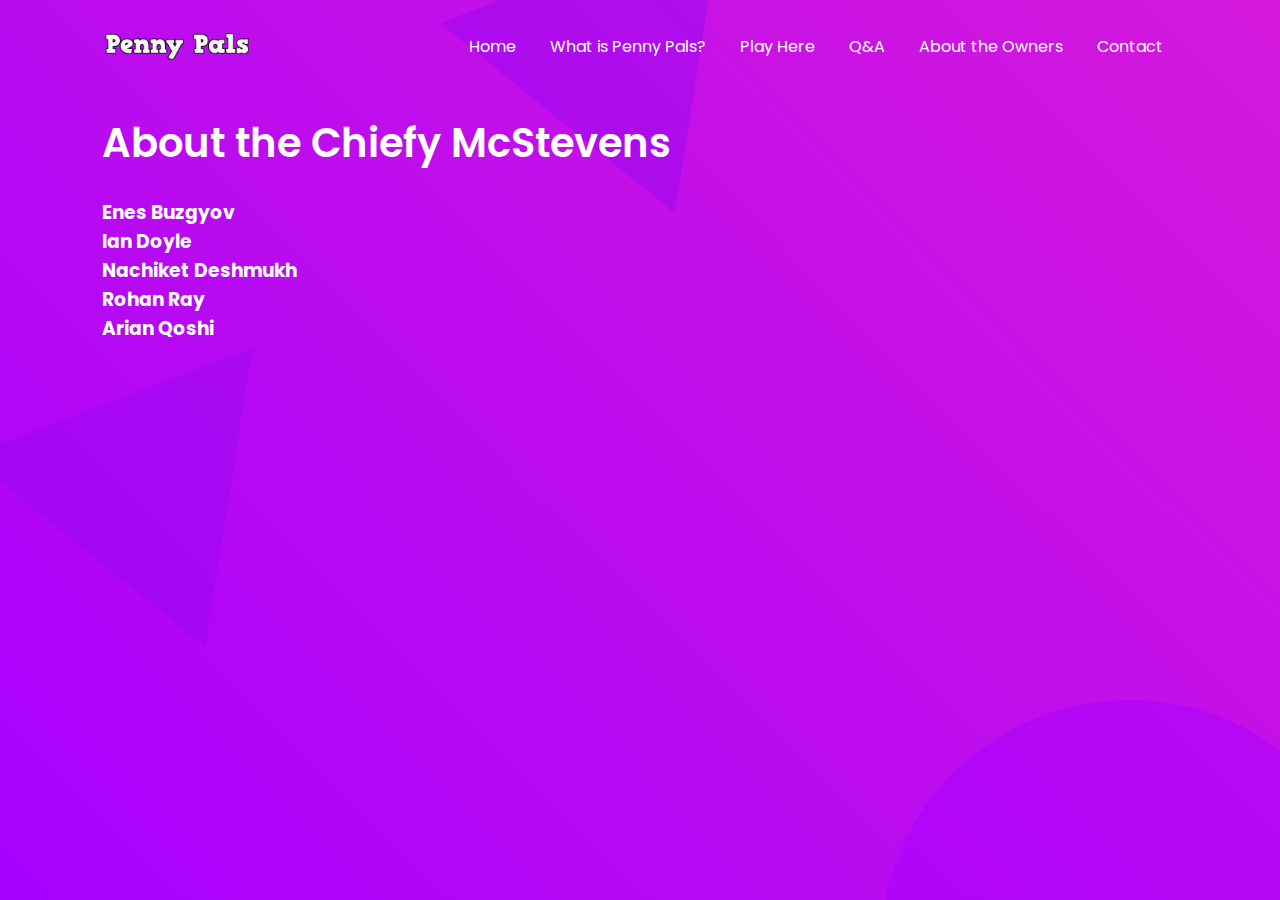
==== about.html @ 1cc876d8 "about us page" ====
<!DOCTYPE html>
<!DOCTYPE html>
<html lang="en">
<head>
    <meta name="viewport" content="width=device-width, initial-scale=1.0">
    <title>Penny Pals - About</title>
    <link rel="shortcut icon" type="image/png" href="https://c.ndtvimg.com/2021-08/8mc9kjo_nft-bloomberg_625x300_27_August_21.jpg">
    <link rel="stylesheet" href="about.css">
    <!--Google Fonts-->
    <link rel="preconnect" href="https://fonts.googleapis.com">
    <link rel="preconnect" href="https://fonts.gstatic.com" crossorigin>
    <link href="https://fonts.googleapis.com/css2?family=Poppins:wght@400;600&display=swap" rel="stylesheet">
</head>
<body>

    <div class="hero">
       <img src="images/triangle-top.png" class="triangle1">
       <img src="images/triangle-left.png" class="triangle2">
       <img src="images/circle.png" class="circle">
        <nav>
            <img src="images/logo.png" alt="" class="logo">
            <ul>
                <li><a href="index.html">Home</a></li>
                <li><a href="what.html">What is Penny Pals?</a></li>
                <li><a href="pop.html">Play Here</a></li>
                <li><a href="qa.html">Q&A</a></li>
                <li><a href="about.html">About the Owners</a></li>
                <li><a href="mailto:nachi@umich.edu, aqoshi@umich.edu, iadoyle@umich.edu, rohanray@umich.edu" target="_blank">Contact</a></li>
            </ul>
        </nav>

        <div class="col-2">
            <h1>About the Chiefy McStevens</h1>
            <br> 
            <h3>Enes Buzgyov</h3>
            <h3>Ian Doyle</h3>
            <h3>Nachiket Deshmukh</h3>
            <h3>Rohan Ray</h3>
            <h3>Arian Qoshi
            </h3>
              
        </div>
    
    </div>

</body>
</html>
---- about.css ----
*{
    margin: 0;
    padding: 0;
    font-family: 'Poppins', sans-serif;
}

.hero{
    width: 100%;
    min-height: 100vh;
    background: linear-gradient(45deg, #a700ff, #d419db);
    padding-left: 8%;
    padding-right: 8%;
    box-sizing: border-box;
    color: #fff;
    position: relative;
    z-index: 1;
    overflow: hidden;
}

nav{
    display: flex;
    align-items: center;
    padding: 30px 0;
}

.logo{
    width: 150px;
}

nav ul{
    flex: 1;
    text-align: right;
}

nav ul li{
    display: inline-block;
    list-style: none;
    margin: 0 15px;
}

a{
    text-decoration: none;
    color: #fff;
}

.btn{
    border: 2px solid #fff;
    padding: 6px 25px;
    border-radius: 30px;
    margin-left: 30px;
}

.row{
    display: flex;
    flex-wrap: wrap;
    margin-top: 10%;
    justify-content: space-between;
}

.col-1{
    flex-basis: 40%;
    min-width: 300px;
    margin-bottom: 30px;
    position: relative;
}

.col-2{
    flex-basis: 55%;
    min-width: 300px;
    margin-bottom: 30px;
}

.col-1 img{
    width: 100%;
}

.col-2 h1{
    margin: 20px 0 0;
    text-align: justify;
    font-size: 40px;
    font-weight: 600;
}

.col-2 p{

    font-size: 20px;
    margin: 10px 0 30px;
    max-width: 580px;
}

.col-2 .btn{
    margin-left: 0;
    margin-right: 30px;
    background: #fff;
    color: #d419db;
    font-weight: 500;

}

.elements{
    position:absolute;
    left: 0;
    top: 0;
    animation: move 2.5s linear infinite;
}

@keyframes move{
    0%{
        transform: translate(-15px, 0px);
    }
    50%{
        transform: translate(0px, -15px);
    }
    100%{
        transform: translate(-15px, 0px);
    }
}

.triangle1{
    position: absolute;
    left: 50%;
    top: -180px;
    transform: translateX(-50%);
    width: 400px;
    z-index: -1;
    opacity: 0.4;
}

.triangle2{
    position: absolute;
    left: -30px;
    top: 50%;
    transform: translateY(-50%);
    width: 400px;
    z-index: -1;
    opacity: 0.2;
}

.circle{
    position: absolute;
    right: -100px;
    bottom: -300px;
    width: 500px;
    z-index: -1;
    opacity: 0.5;
}
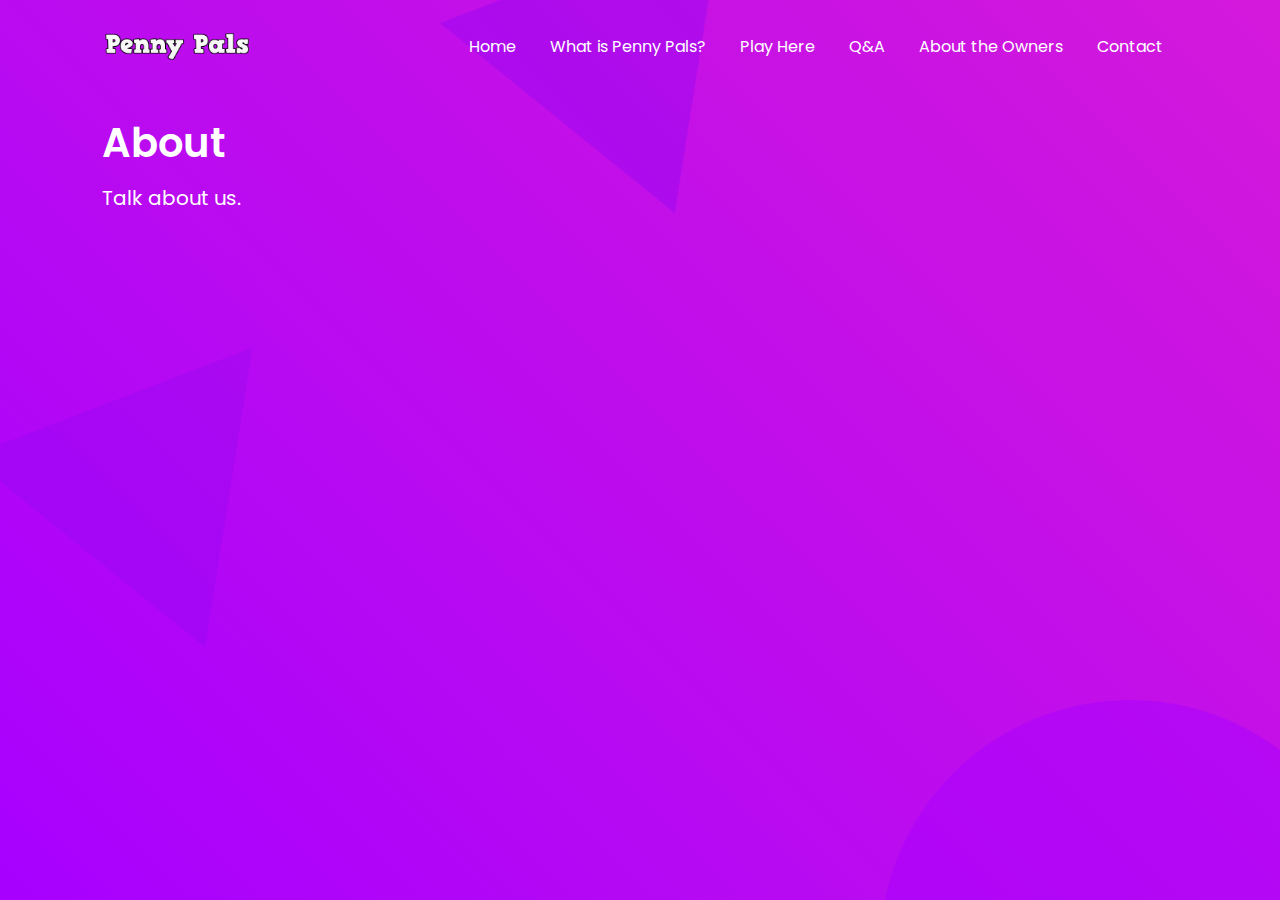
==== commit f7b8bdf8: "Q/A done" ====
--- a/about.html
+++ b/about.html
@@ -25,19 +25,14 @@
                 <li><a href="pop.html">Play Here</a></li>
                 <li><a href="qa.html">Q&A</a></li>
                 <li><a href="about.html">About the Owners</a></li>
-                <li><a href="mailto:nachi@umich.edu, aqoshi@umich.edu, iadoyle@umich.edu, rohanray@umich.edu" target="_blank">Contact</a></li>
+                <li><a href="mailto:nachi@umich.edu, aqoshi@umich.edu, iadoyle@umich.edu, rohanray@umich.edu, enesb@umich.edu" target="_blank">Contact</a></li>
             </ul>
         </nav>
 
         <div class="col-2">
-            <h1>About the Chiefy McStevens</h1>
-            <br> 
-            <h3>Enes Buzgyov</h3>
-            <h3>Ian Doyle</h3>
-            <h3>Nachiket Deshmukh</h3>
-            <h3>Rohan Ray</h3>
-            <h3>Arian Qoshi
-            </h3>
+            <h1>About</h1>
+            <p>Talk about us.
+            </p>
               
         </div>
     
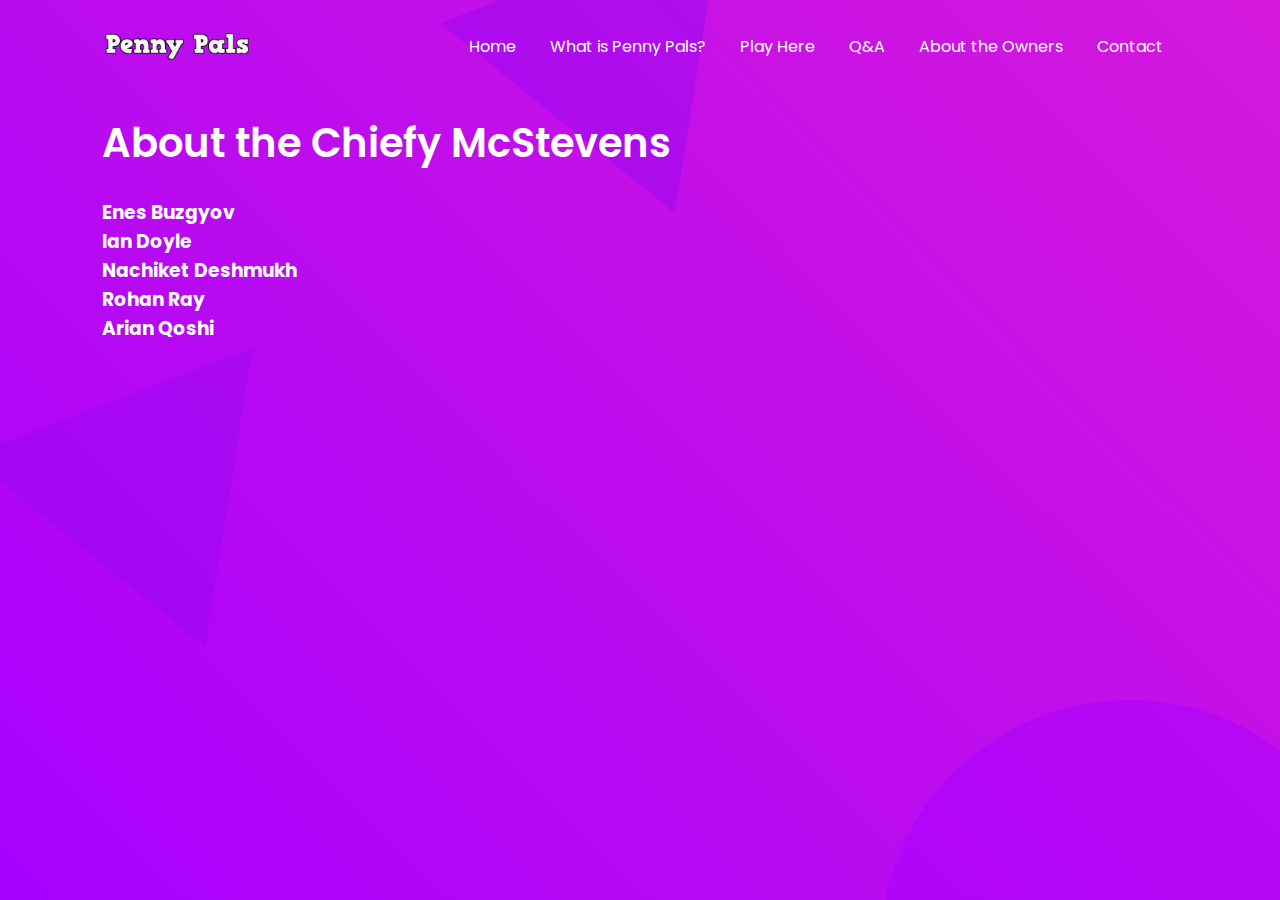
==== commit 52ffc71c: "Merge branch 'main' of https://github.com/aqoshi/penny-pals" ====
--- a/about.html
+++ b/about.html
@@ -30,9 +30,14 @@
         </nav>
 
         <div class="col-2">
-            <h1>About</h1>
-            <p>Talk about us.
-            </p>
+            <h1>About the Chiefy McStevens</h1>
+            <br> 
+            <h3>Enes Buzgyov</h3>
+            <h3>Ian Doyle</h3>
+            <h3>Nachiket Deshmukh</h3>
+            <h3>Rohan Ray</h3>
+            <h3>Arian Qoshi
+            </h3>
               
         </div>
     
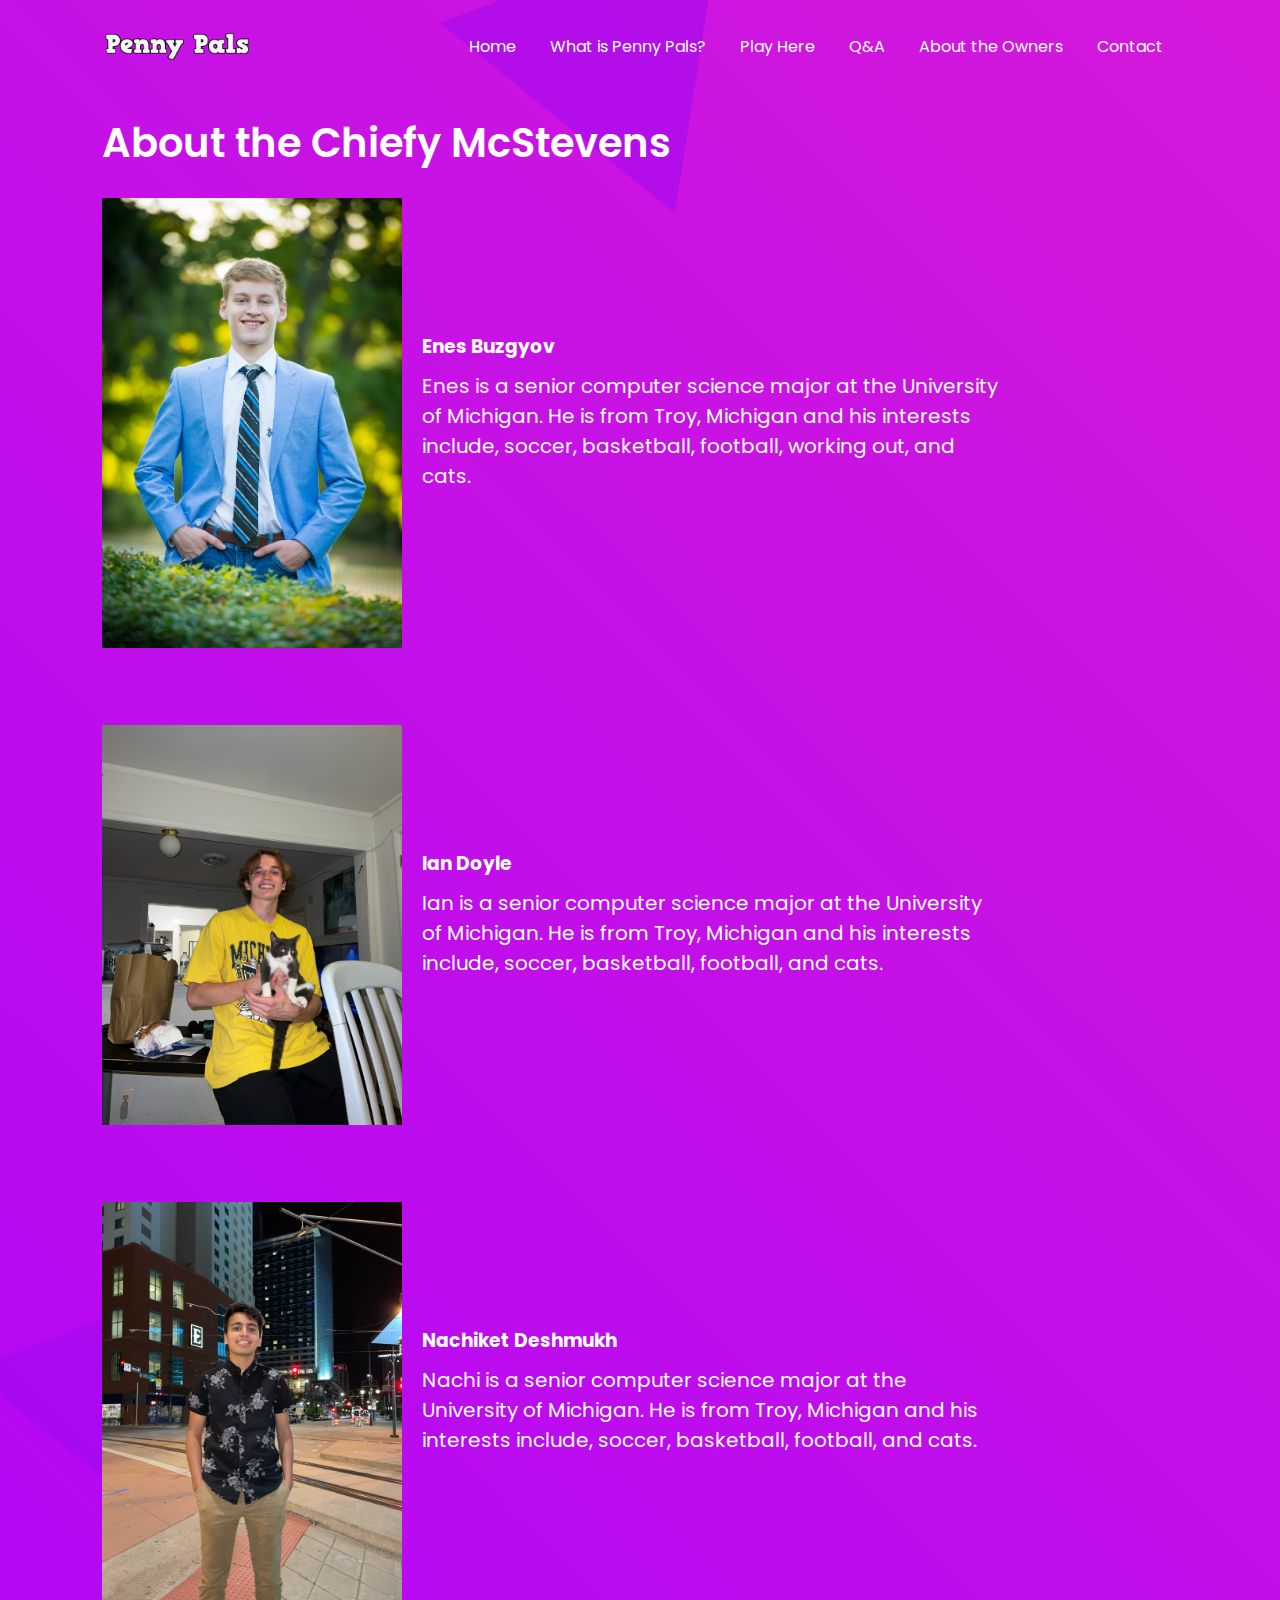
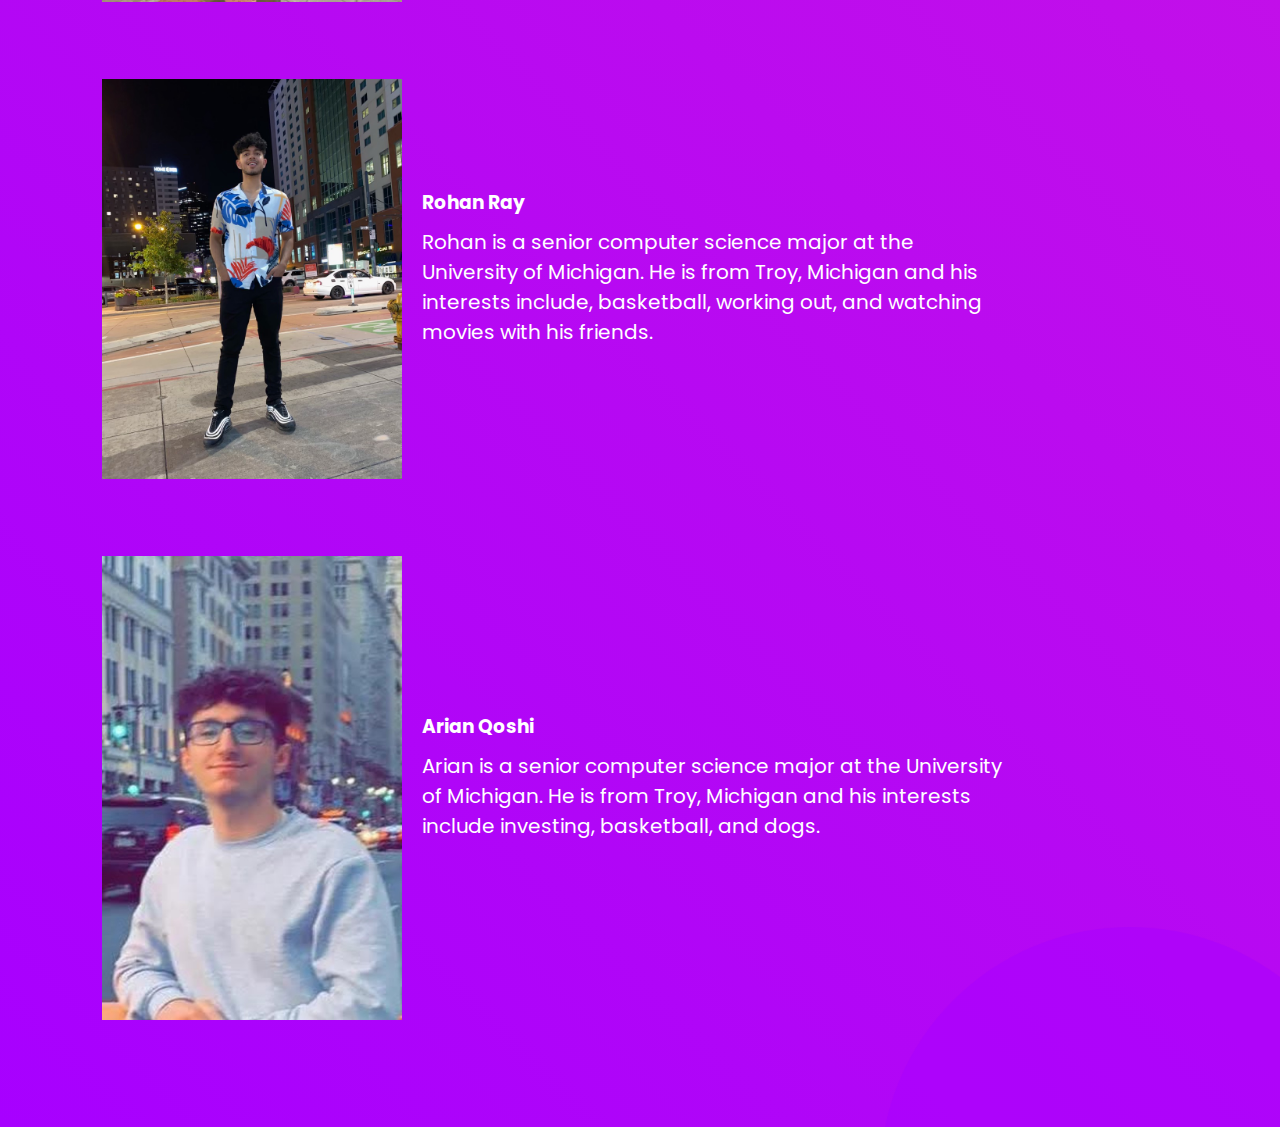
==== commit 3a14f662: "About page almost done waiting on interests" ====
--- a/about.html
+++ b/about.html
@@ -32,13 +32,61 @@
         <div class="col-2">
             <h1>About the Chiefy McStevens</h1>
             <br> 
-            <h3>Enes Buzgyov</h3>
-            <h3>Ian Doyle</h3>
-            <h3>Nachiket Deshmukh</h3>
-            <h3>Rohan Ray</h3>
-            <h3>Arian Qoshi
-            </h3>
-              
+            <div class="person">
+                <div class="person-image">
+                    <img src="images/chiefyenes.jpg" alt="Enes Buzgyov"> <!-- Image for Enes Buzgyov -->
+                </div>
+                <div class="person-info">
+                    <h3>Enes Buzgyov</h3>
+                    <p>Enes is a senior computer science major at the University of Michigan. He is from Troy, Michigan and his interests include, soccer, basketball, football, working out, and cats.</p>
+                </div>
+            </div>
+            <br>
+            <br>
+            <div class="person">
+                <div class="person-image">
+                    <img src="images/chiefyian.jpg" alt="Ian Doyle"> <!-- Image for Enes Buzgyov -->
+                </div>
+                <div class="person-info">
+                    <h3>Ian Doyle</h3>
+                    <p>Ian is a senior computer science major at the University of Michigan. He is from Troy, Michigan and his interests include, soccer, basketball, football, and cats.</p>
+                </div>
+            </div>
+            <br>
+            <br>
+            <div class="person">
+                <div class="person-image">
+                    <img src="images/chiefynachi.jpg" alt="Nachiket Deshmukh"> <!-- Image for Enes Buzgyov -->
+                </div>
+                <div class="person-info">
+                    <h3>Nachiket Deshmukh</h3>
+                    <p>Nachi is a senior computer science major at the University of Michigan. He is from Troy, Michigan and his interests include, soccer, basketball, football, and cats.</p>
+                </div>
+            </div>
+            <br>
+            <br>
+            <div class="person">
+                <div class="person-image">
+                    <img src="images/chiefyrohan.jpg" alt="Rohan Ray"> <!-- Image for Enes Buzgyov -->
+                </div>
+                <div class="person-info">
+                    <h3>Rohan Ray</h3>
+                    <p>Rohan is a senior computer science major at the University of Michigan. He is from Troy, Michigan and his interests include, basketball, working out, and watching movies with his friends.</p>
+                </div>
+            </div>
+            <br>
+            <br>
+            <div class="person">
+                <div class="person-image">
+                    <img src="images/chiefyarian.jpg" alt="Arian Qoshi"> <!-- Image for Enes Buzgyov -->
+                </div>
+                <div class="person-info">
+                    <h3>Arian Qoshi</h3>
+                    <p>Arian is a senior computer science major at the University of Michigan. He is from Troy, Michigan and his interests include investing, basketball, and dogs.</p>
+                </div>
+            </div>
+            <br>
+            <br>
         </div>
     
     </div>
--- a/about.css
+++ b/about.css
@@ -3,6 +3,39 @@
     padding: 0;
     font-family: 'Poppins', sans-serif;
 }
+
+.logo {
+    /* Your specific styling for this image */
+    width: auto;  /* Example: retain original width */
+    height: auto; /* Example: retain original height */
+    /* Add any other specific styles you want for this image */
+}
+
+.person {
+    display: flex;
+    align-items: center; /* This vertically centers the items */
+    margin-bottom: 20px; /* Add space between each person's section */
+}
+
+.person-image {
+    flex: 0 0 auto; /* Adjust this to control image sizing */
+    margin-right: 20px; /* Add space between the image and the text */
+}
+
+.person-image img {
+    width: 300px; /* or any size you prefer */
+    height: auto; /* to maintain aspect ratio */
+}
+
+.person-info {
+    flex: 1; /* This allows the text section to fill the remaining space */
+}
+
+/*img {
+    width: 400px; 
+    height: 600px; 
+    object-fit: cover; 
+}*/
 
 .hero{
     width: 100%;
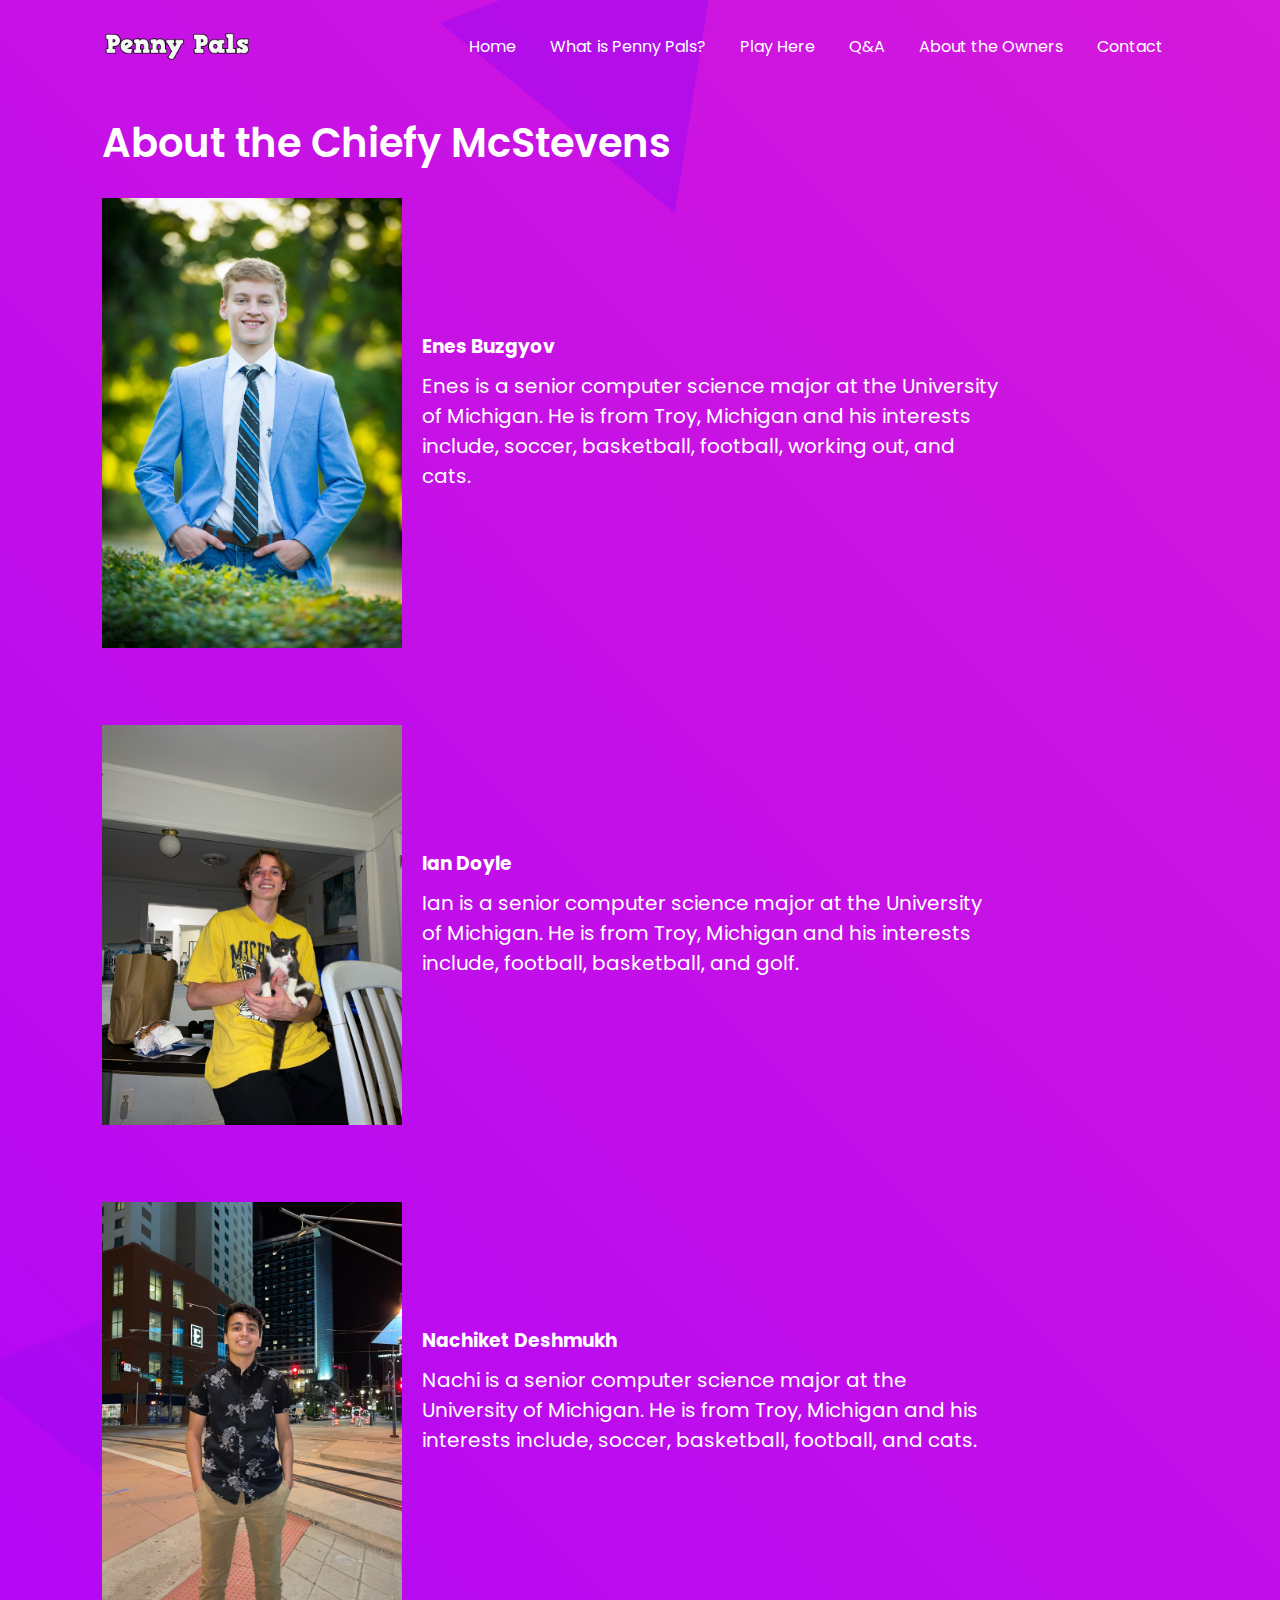
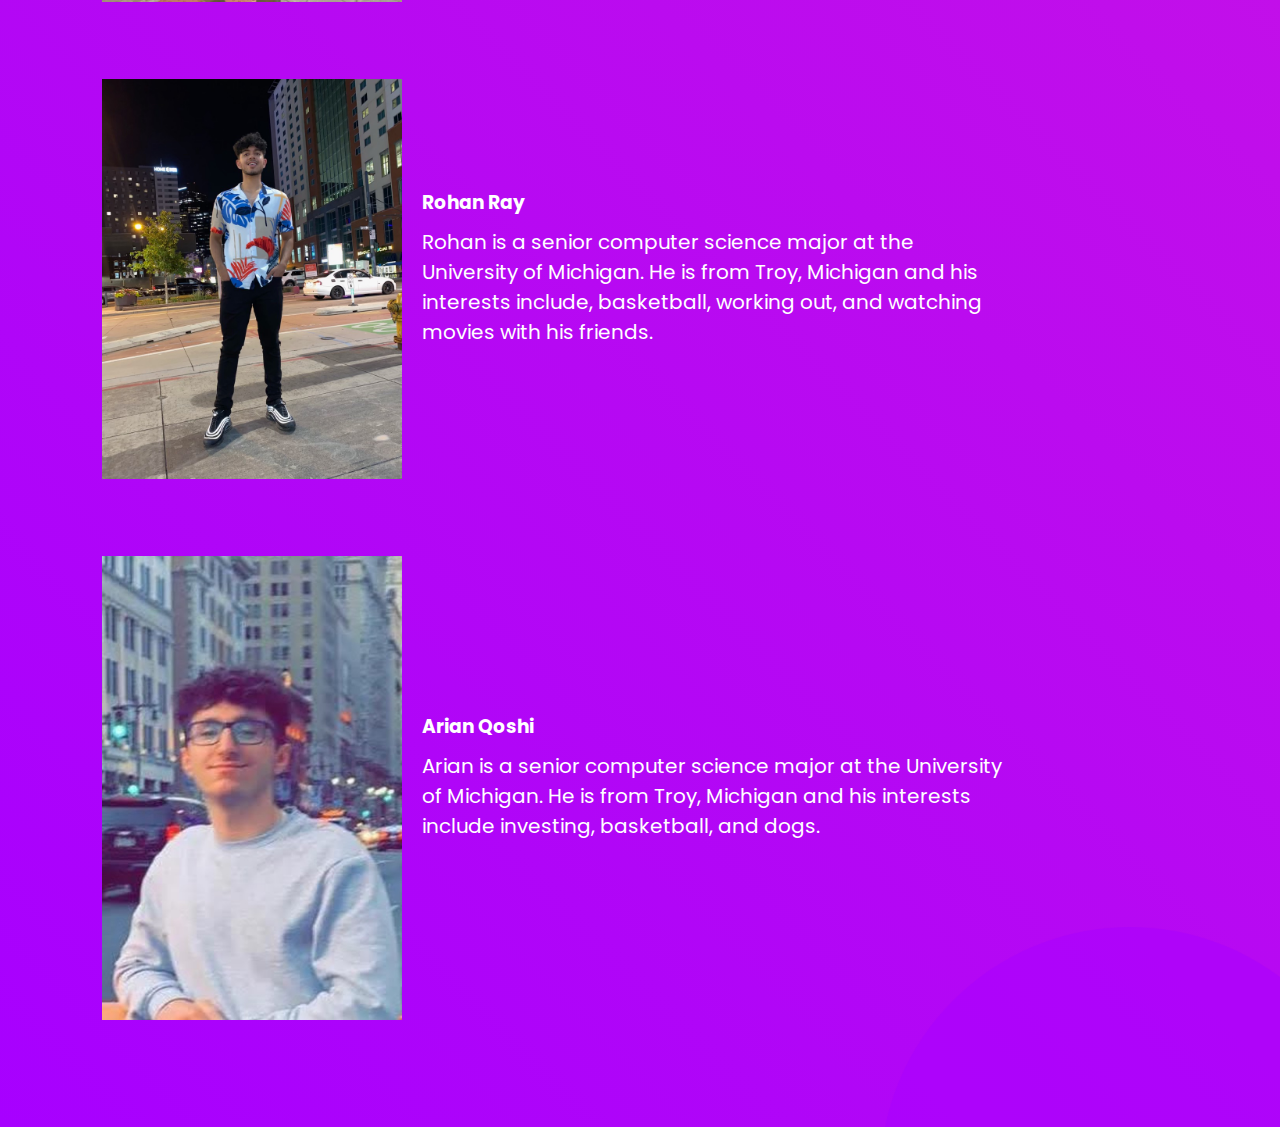
==== commit 2d4bef89: "Ians interests" ====
--- a/about.html
+++ b/about.html
@@ -49,7 +49,7 @@
                 </div>
                 <div class="person-info">
                     <h3>Ian Doyle</h3>
-                    <p>Ian is a senior computer science major at the University of Michigan. He is from Troy, Michigan and his interests include, soccer, basketball, football, and cats.</p>
+                    <p>Ian is a senior computer science major at the University of Michigan. He is from Troy, Michigan and his interests include, football, basketball, and golf.</p>
                 </div>
             </div>
             <br>
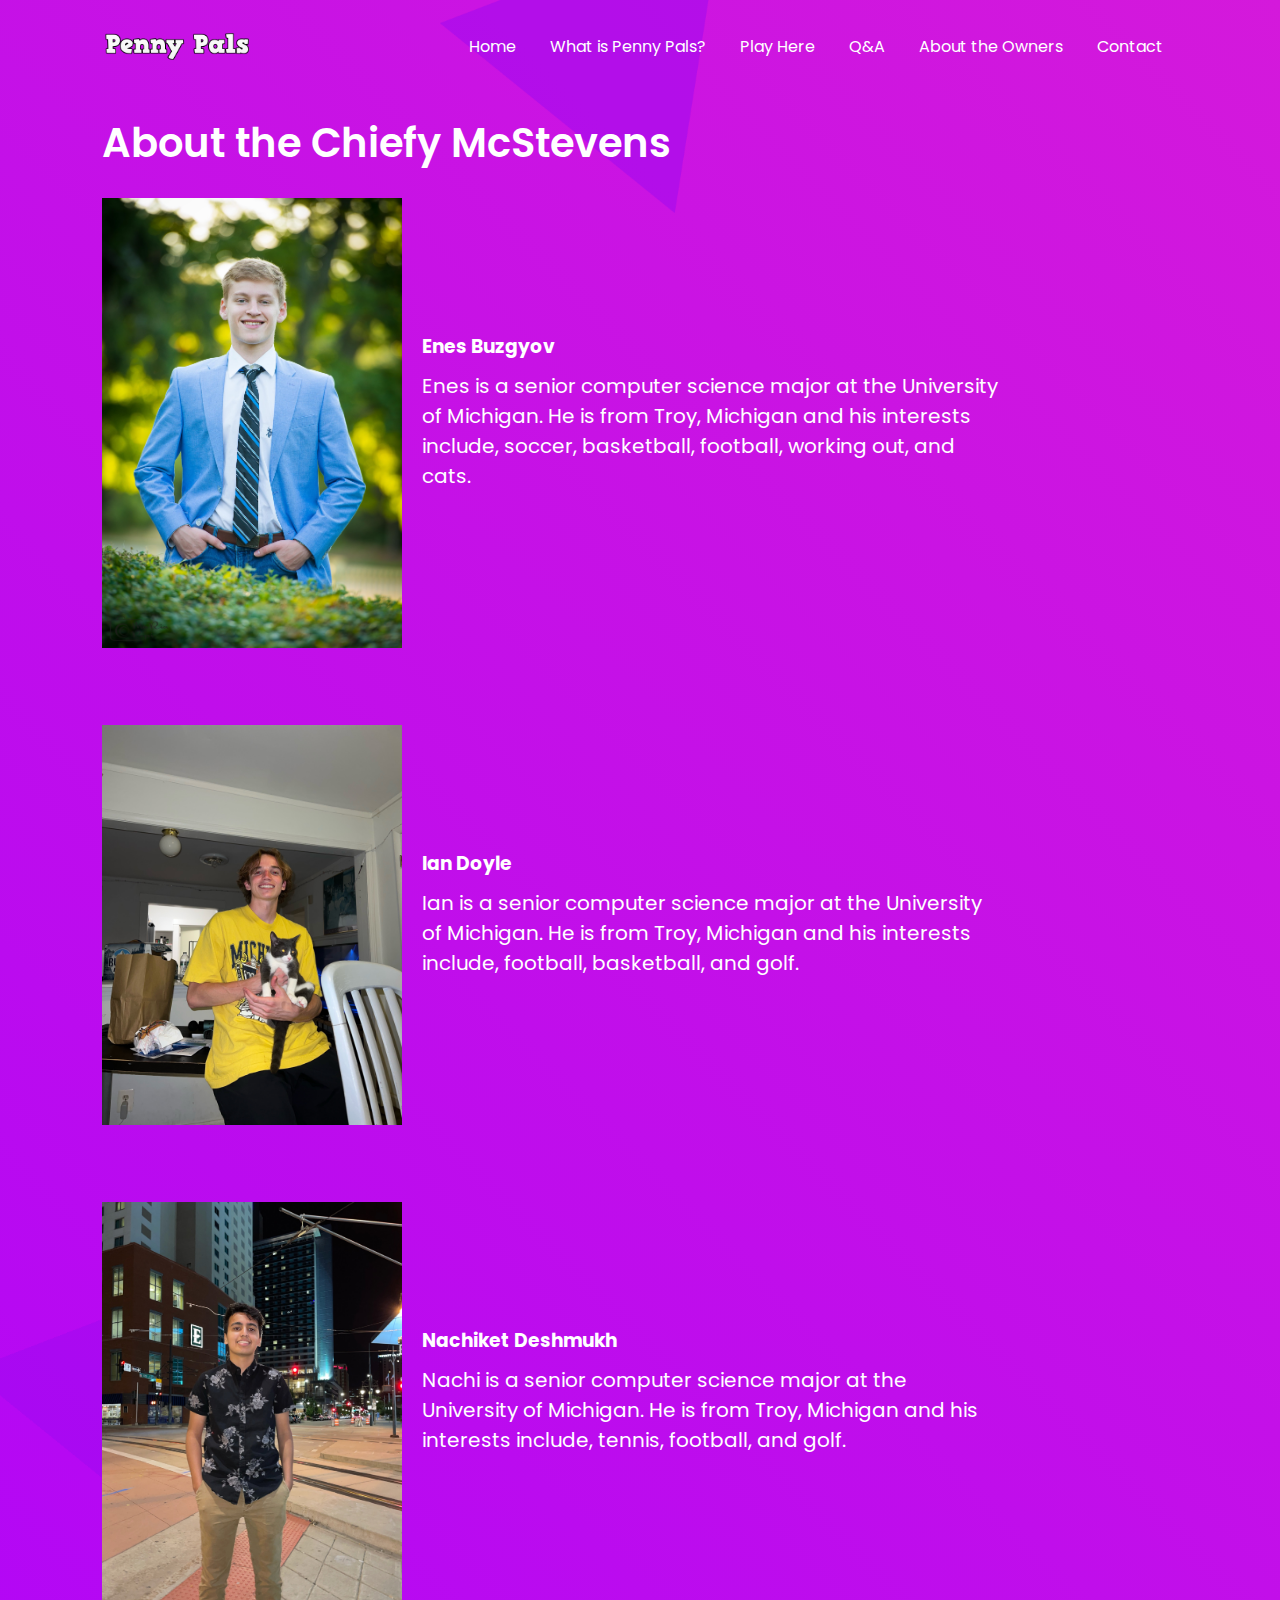
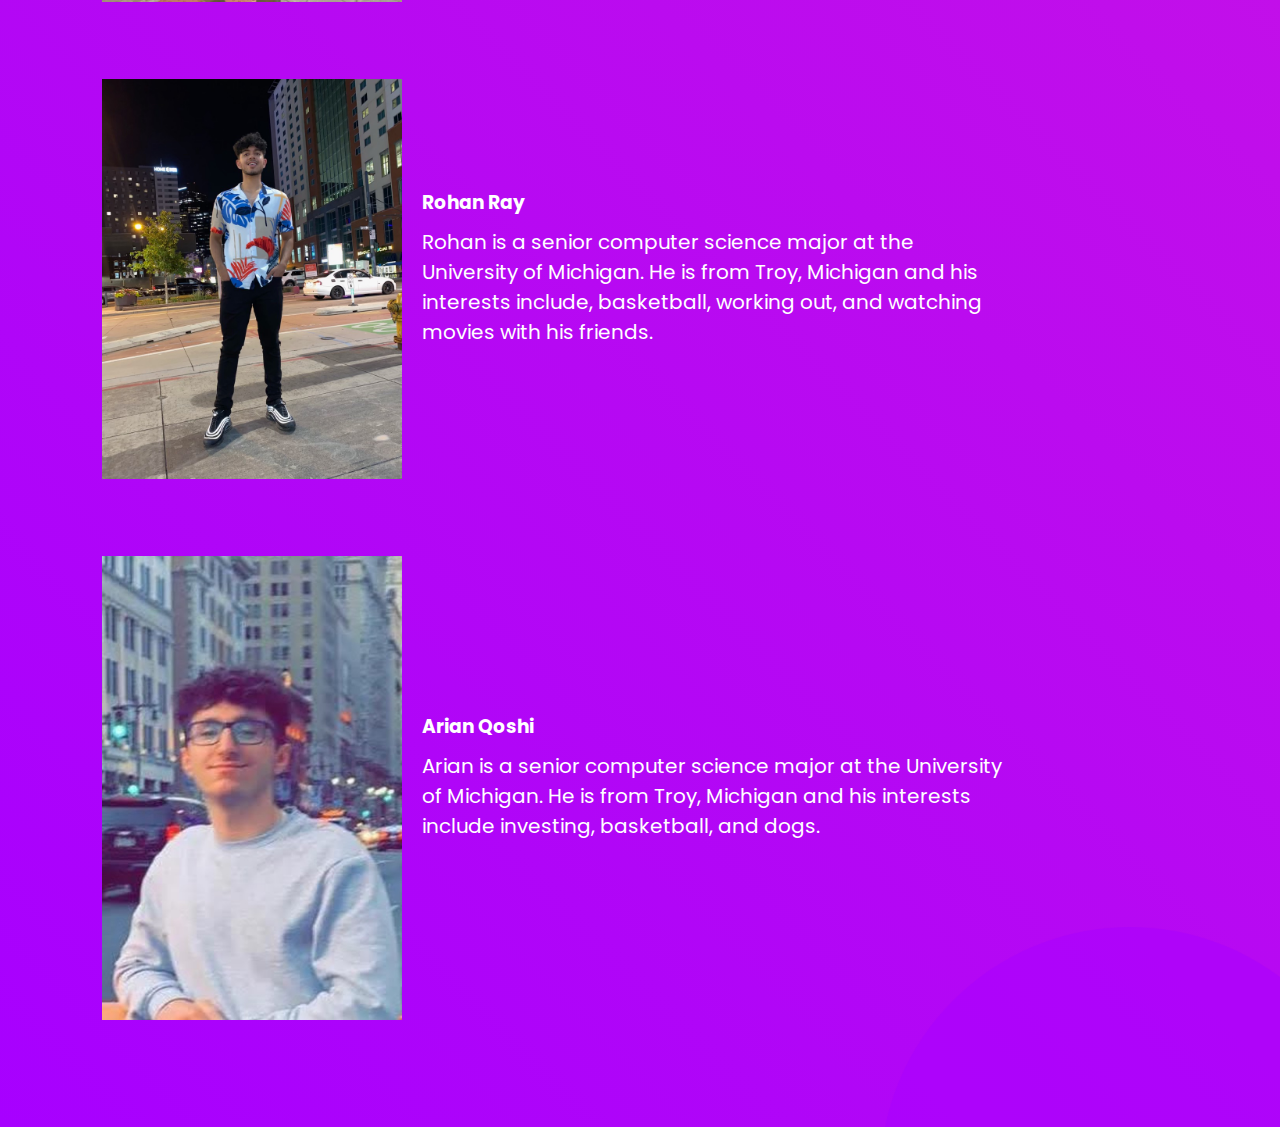
==== commit 9fe4a7ce: "Nachis interests" ====
--- a/about.html
+++ b/about.html
@@ -60,7 +60,7 @@
                 </div>
                 <div class="person-info">
                     <h3>Nachiket Deshmukh</h3>
-                    <p>Nachi is a senior computer science major at the University of Michigan. He is from Troy, Michigan and his interests include, soccer, basketball, football, and cats.</p>
+                    <p>Nachi is a senior computer science major at the University of Michigan. He is from Troy, Michigan and his interests include, tennis, football, and golf.</p>
                 </div>
             </div>
             <br>
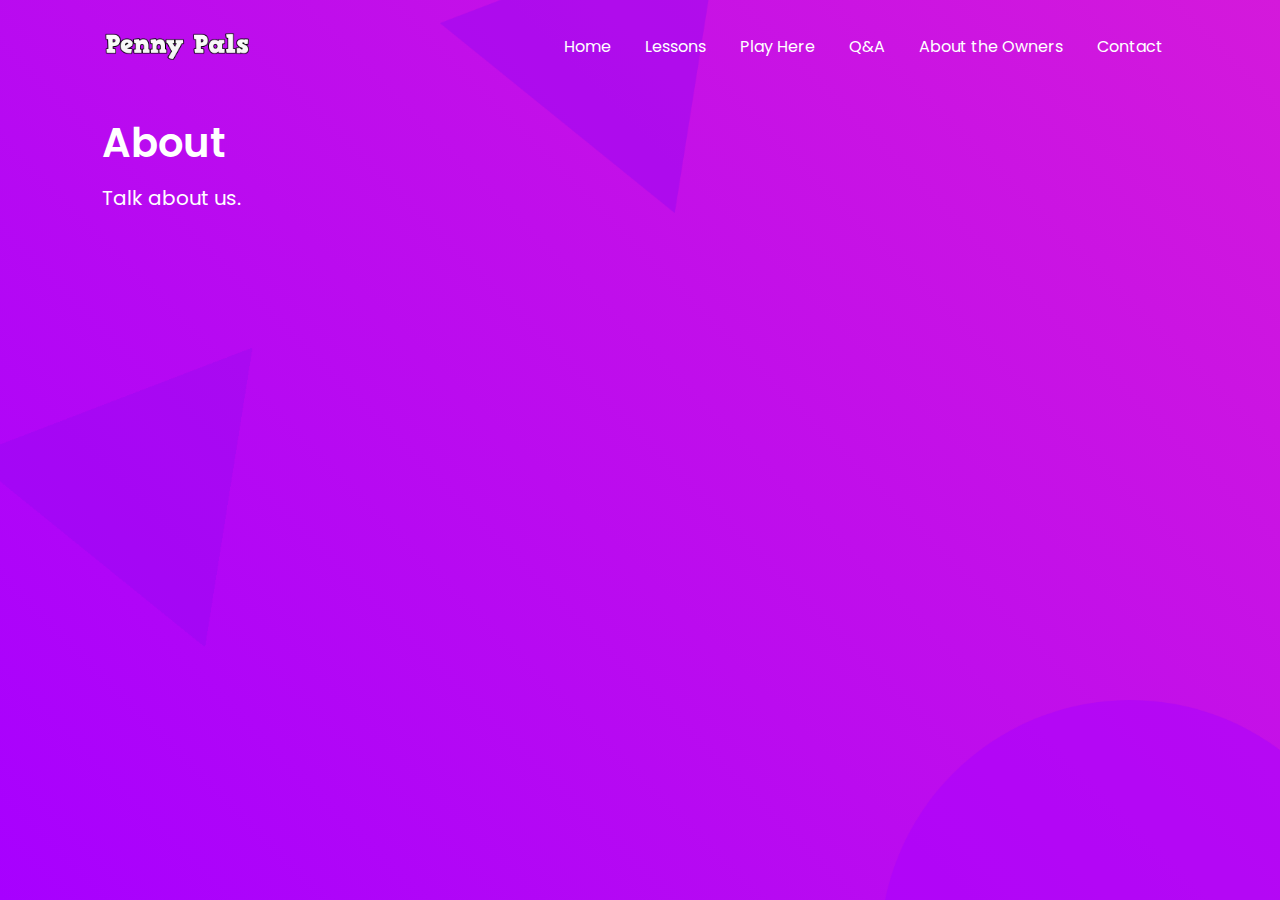
==== commit 1483b53c: "Lesson Changes" ====
--- a/about.html
+++ b/about.html
@@ -21,72 +21,26 @@
             <img src="images/logo.png" alt="" class="logo">
             <ul>
                 <li><a href="index.html">Home</a></li>
-                <li><a href="what.html">What is Penny Pals?</a></li>
+                <li class="dropdown">
+                    <a href="what.html">Lessons</a>
+                    <div class="dropdown-content">
+                      <a href="what.html">Lesson 1: Bank Accounts</a>
+                      <a href="what2.html">Lesson 2: Cards</a>
+                      <a href="what3.html">Lesson 3: Saving</a>
+                    </div>
+                  </li>
                 <li><a href="pop.html">Play Here</a></li>
                 <li><a href="qa.html">Q&A</a></li>
                 <li><a href="about.html">About the Owners</a></li>
-                <li><a href="mailto:nachi@umich.edu, aqoshi@umich.edu, iadoyle@umich.edu, rohanray@umich.edu, enesb@umich.edu" target="_blank">Contact</a></li>
+                <li><a href="mailto:nachi@umich.edu, aqoshi@umich.edu, iadoyle@umich.edu, rohanray@umich.edu" target="_blank">Contact</a></li>
             </ul>
         </nav>
 
         <div class="col-2">
-            <h1>About the Chiefy McStevens</h1>
-            <br> 
-            <div class="person">
-                <div class="person-image">
-                    <img src="images/chiefyenes.jpg" alt="Enes Buzgyov"> <!-- Image for Enes Buzgyov -->
-                </div>
-                <div class="person-info">
-                    <h3>Enes Buzgyov</h3>
-                    <p>Enes is a senior computer science major at the University of Michigan. He is from Troy, Michigan and his interests include, soccer, basketball, football, working out, and cats.</p>
-                </div>
-            </div>
-            <br>
-            <br>
-            <div class="person">
-                <div class="person-image">
-                    <img src="images/chiefyian.jpg" alt="Ian Doyle"> <!-- Image for Enes Buzgyov -->
-                </div>
-                <div class="person-info">
-                    <h3>Ian Doyle</h3>
-                    <p>Ian is a senior computer science major at the University of Michigan. He is from Troy, Michigan and his interests include, football, basketball, and golf.</p>
-                </div>
-            </div>
-            <br>
-            <br>
-            <div class="person">
-                <div class="person-image">
-                    <img src="images/chiefynachi.jpg" alt="Nachiket Deshmukh"> <!-- Image for Enes Buzgyov -->
-                </div>
-                <div class="person-info">
-                    <h3>Nachiket Deshmukh</h3>
-                    <p>Nachi is a senior computer science major at the University of Michigan. He is from Troy, Michigan and his interests include, tennis, football, and golf.</p>
-                </div>
-            </div>
-            <br>
-            <br>
-            <div class="person">
-                <div class="person-image">
-                    <img src="images/chiefyrohan.jpg" alt="Rohan Ray"> <!-- Image for Enes Buzgyov -->
-                </div>
-                <div class="person-info">
-                    <h3>Rohan Ray</h3>
-                    <p>Rohan is a senior computer science major at the University of Michigan. He is from Troy, Michigan and his interests include, basketball, working out, and watching movies with his friends.</p>
-                </div>
-            </div>
-            <br>
-            <br>
-            <div class="person">
-                <div class="person-image">
-                    <img src="images/chiefyarian.jpg" alt="Arian Qoshi"> <!-- Image for Enes Buzgyov -->
-                </div>
-                <div class="person-info">
-                    <h3>Arian Qoshi</h3>
-                    <p>Arian is a senior computer science major at the University of Michigan. He is from Troy, Michigan and his interests include investing, basketball, and dogs.</p>
-                </div>
-            </div>
-            <br>
-            <br>
+            <h1>About</h1>
+            <p>Talk about us.
+            </p>
+              
         </div>
     
     </div>
--- a/about.css
+++ b/about.css
@@ -3,39 +3,6 @@
     padding: 0;
     font-family: 'Poppins', sans-serif;
 }
-
-.logo {
-    /* Your specific styling for this image */
-    width: auto;  /* Example: retain original width */
-    height: auto; /* Example: retain original height */
-    /* Add any other specific styles you want for this image */
-}
-
-.person {
-    display: flex;
-    align-items: center; /* This vertically centers the items */
-    margin-bottom: 20px; /* Add space between each person's section */
-}
-
-.person-image {
-    flex: 0 0 auto; /* Adjust this to control image sizing */
-    margin-right: 20px; /* Add space between the image and the text */
-}
-
-.person-image img {
-    width: 300px; /* or any size you prefer */
-    height: auto; /* to maintain aspect ratio */
-}
-
-.person-info {
-    flex: 1; /* This allows the text section to fill the remaining space */
-}
-
-/*img {
-    width: 400px; 
-    height: 600px; 
-    object-fit: cover; 
-}*/
 
 .hero{
     width: 100%;
@@ -176,4 +143,28 @@
     width: 500px;
     z-index: -1;
     opacity: 0.5;
-}+}
+
+.dropdown {
+    position: relative;
+  }
+  
+  .dropdown-content {
+    display: none;
+    position: absolute;
+    background-color: #a700ff;
+    min-width: 160px;
+    z-index: 1;
+  }
+  
+  .dropdown-content a{
+    display: block;
+
+    text-decoration: none;
+    color: white;
+    text-align: left;
+  }
+
+  .dropdown:hover .dropdown-content {
+    display: block;
+  }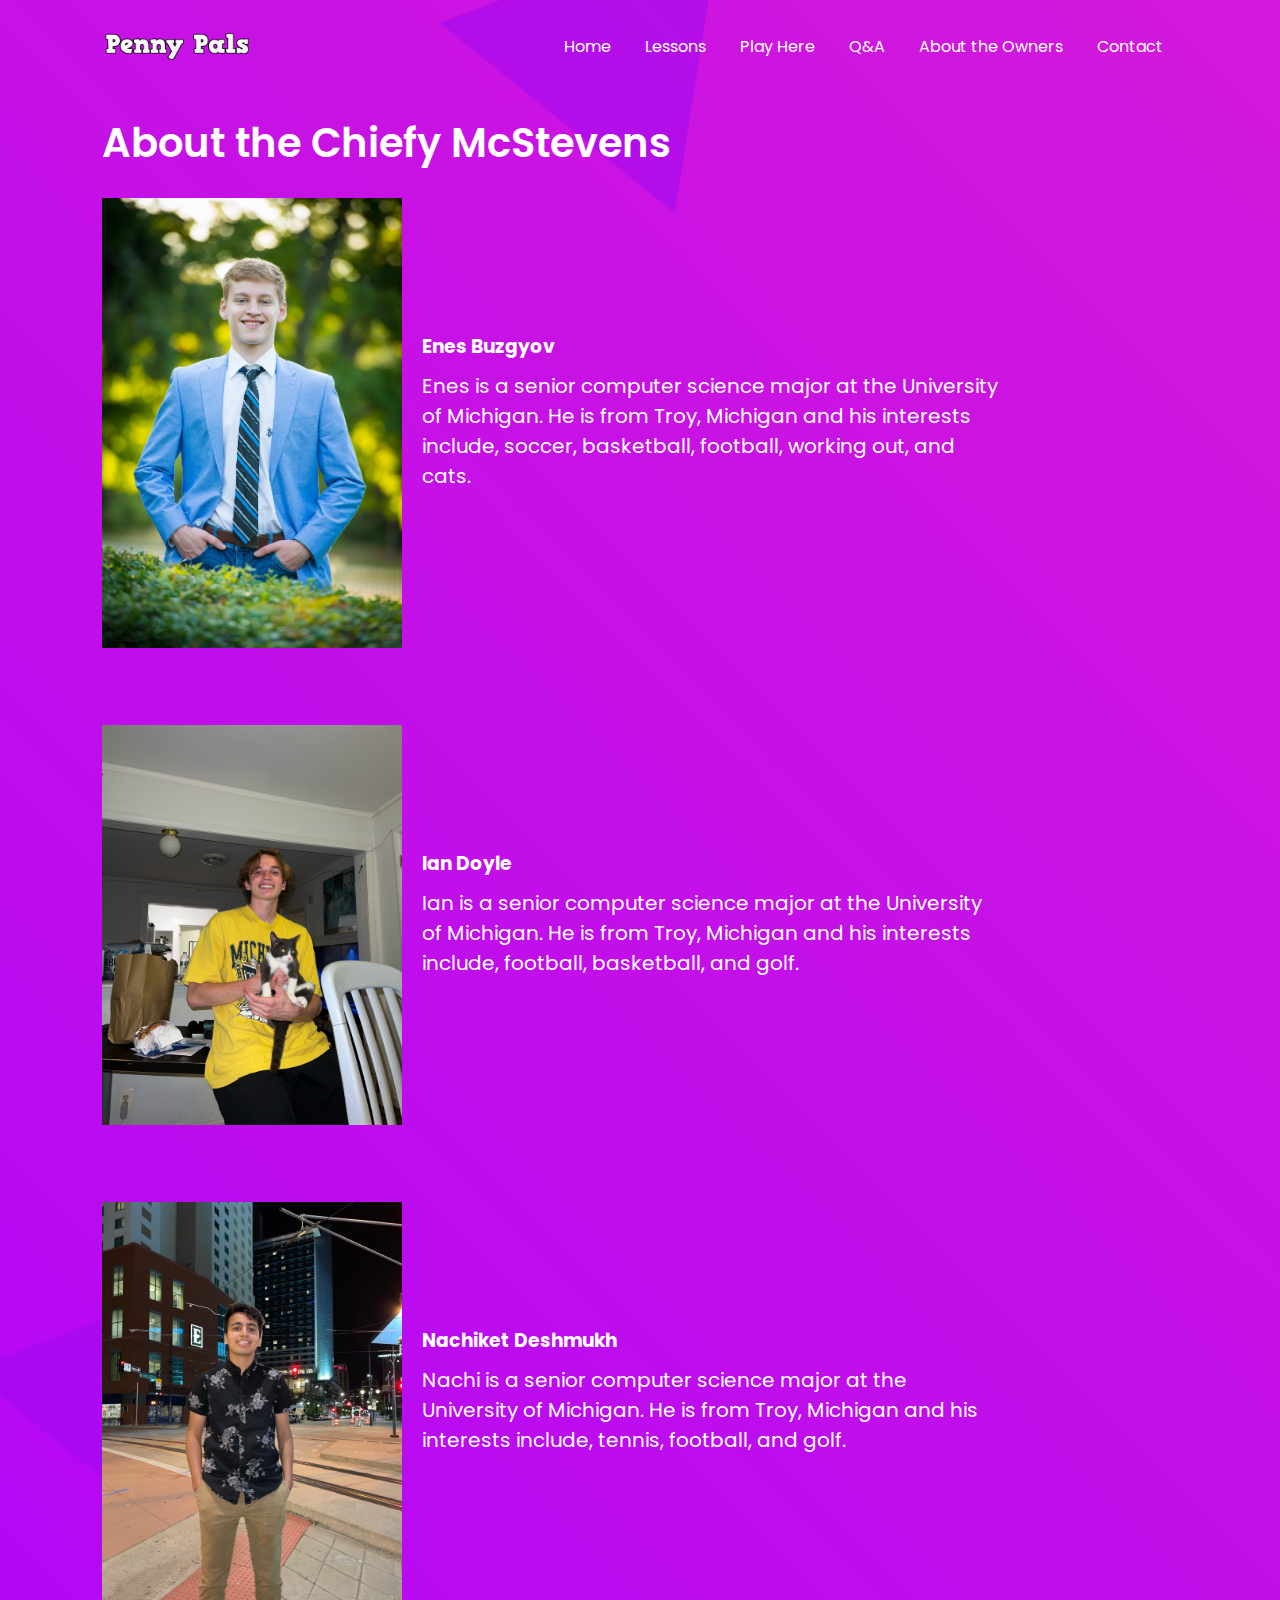
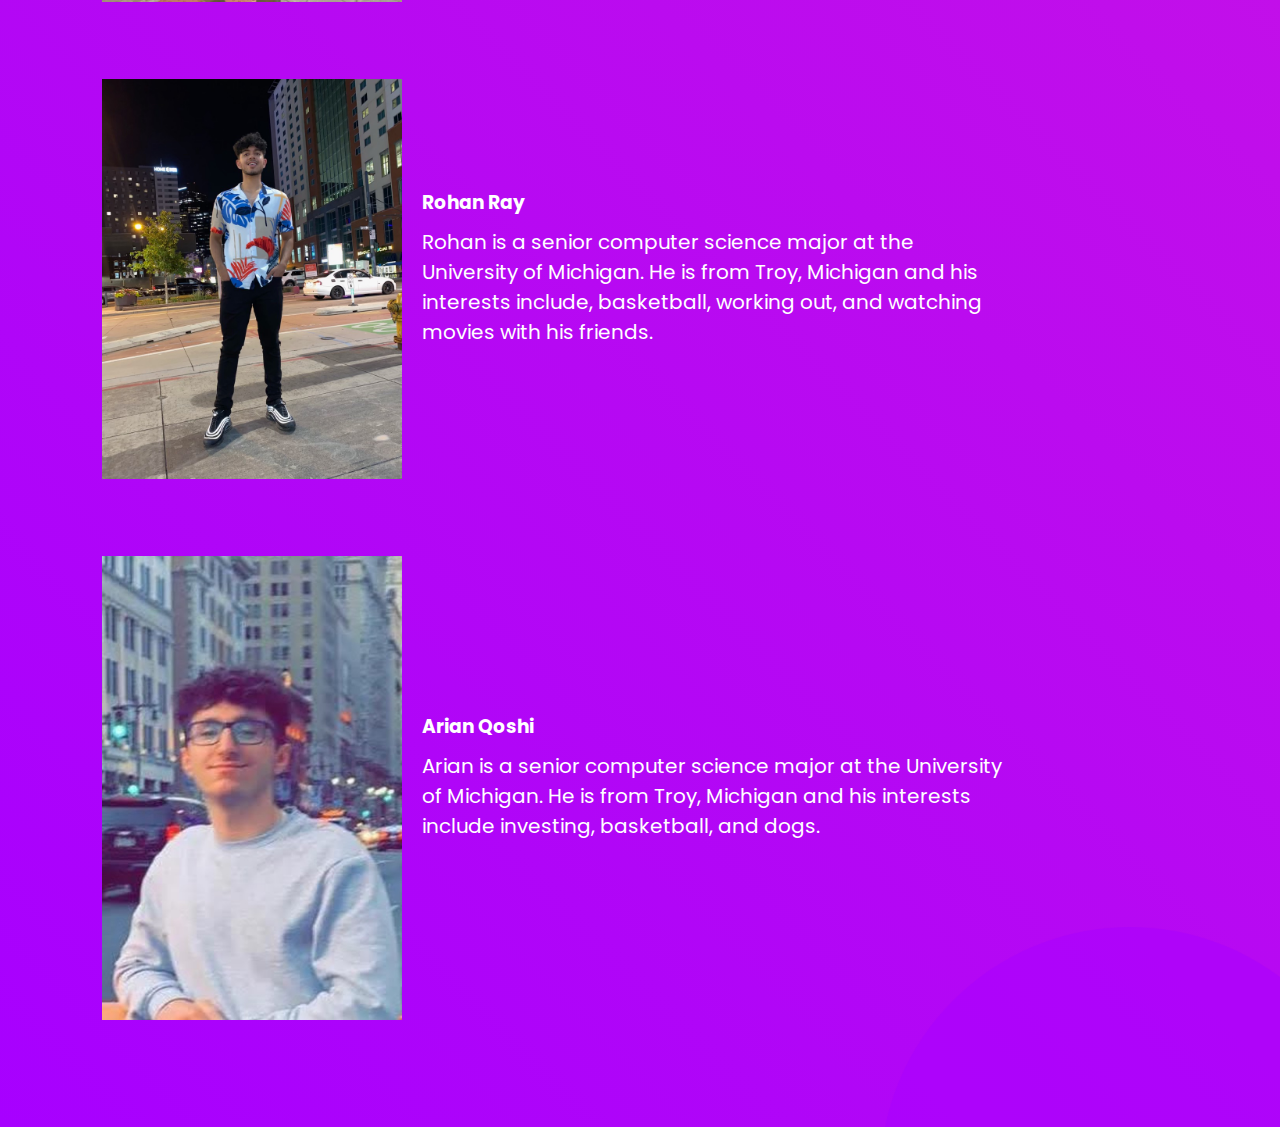
==== commit c4500fd0: "Lessons" ====
--- a/about.html
+++ b/about.html
@@ -32,15 +32,68 @@
                 <li><a href="pop.html">Play Here</a></li>
                 <li><a href="qa.html">Q&A</a></li>
                 <li><a href="about.html">About the Owners</a></li>
-                <li><a href="mailto:nachi@umich.edu, aqoshi@umich.edu, iadoyle@umich.edu, rohanray@umich.edu" target="_blank">Contact</a></li>
+                <li><a href="mailto:nachi@umich.edu, aqoshi@umich.edu, iadoyle@umich.edu, rohanray@umich.edu, enesb@umich.edu" target="_blank">Contact</a></li>
             </ul>
         </nav>
 
         <div class="col-2">
-            <h1>About</h1>
-            <p>Talk about us.
-            </p>
-              
+            <h1>About the Chiefy McStevens</h1>
+            <br> 
+            <div class="person">
+                <div class="person-image">
+                    <img src="images/chiefyenes.jpg" alt="Enes Buzgyov"> <!-- Image for Enes Buzgyov -->
+                </div>
+                <div class="person-info">
+                    <h3>Enes Buzgyov</h3>
+                    <p>Enes is a senior computer science major at the University of Michigan. He is from Troy, Michigan and his interests include, soccer, basketball, football, working out, and cats.</p>
+                </div>
+            </div>
+            <br>
+            <br>
+            <div class="person">
+                <div class="person-image">
+                    <img src="images/chiefyian.jpg" alt="Ian Doyle"> <!-- Image for Enes Buzgyov -->
+                </div>
+                <div class="person-info">
+                    <h3>Ian Doyle</h3>
+                    <p>Ian is a senior computer science major at the University of Michigan. He is from Troy, Michigan and his interests include, football, basketball, and golf.</p>
+                </div>
+            </div>
+            <br>
+            <br>
+            <div class="person">
+                <div class="person-image">
+                    <img src="images/chiefynachi.jpg" alt="Nachiket Deshmukh"> <!-- Image for Enes Buzgyov -->
+                </div>
+                <div class="person-info">
+                    <h3>Nachiket Deshmukh</h3>
+                    <p>Nachi is a senior computer science major at the University of Michigan. He is from Troy, Michigan and his interests include, tennis, football, and golf.</p>
+                </div>
+            </div>
+            <br>
+            <br>
+            <div class="person">
+                <div class="person-image">
+                    <img src="images/chiefyrohan.jpg" alt="Rohan Ray"> <!-- Image for Enes Buzgyov -->
+                </div>
+                <div class="person-info">
+                    <h3>Rohan Ray</h3>
+                    <p>Rohan is a senior computer science major at the University of Michigan. He is from Troy, Michigan and his interests include, basketball, working out, and watching movies with his friends.</p>
+                </div>
+            </div>
+            <br>
+            <br>
+            <div class="person">
+                <div class="person-image">
+                    <img src="images/chiefyarian.jpg" alt="Arian Qoshi"> <!-- Image for Enes Buzgyov -->
+                </div>
+                <div class="person-info">
+                    <h3>Arian Qoshi</h3>
+                    <p>Arian is a senior computer science major at the University of Michigan. He is from Troy, Michigan and his interests include investing, basketball, and dogs.</p>
+                </div>
+            </div>
+            <br>
+            <br>
         </div>
     
     </div>
--- a/about.css
+++ b/about.css
@@ -3,6 +3,39 @@
     padding: 0;
     font-family: 'Poppins', sans-serif;
 }
+
+.logo {
+    /* Your specific styling for this image */
+    width: auto;  /* Example: retain original width */
+    height: auto; /* Example: retain original height */
+    /* Add any other specific styles you want for this image */
+}
+
+.person {
+    display: flex;
+    align-items: center; /* This vertically centers the items */
+    margin-bottom: 20px; /* Add space between each person's section */
+}
+
+.person-image {
+    flex: 0 0 auto; /* Adjust this to control image sizing */
+    margin-right: 20px; /* Add space between the image and the text */
+}
+
+.person-image img {
+    width: 300px; /* or any size you prefer */
+    height: auto; /* to maintain aspect ratio */
+}
+
+.person-info {
+    flex: 1; /* This allows the text section to fill the remaining space */
+}
+
+/*img {
+    width: 400px; 
+    height: 600px; 
+    object-fit: cover; 
+}*/
 
 .hero{
     width: 100%;
